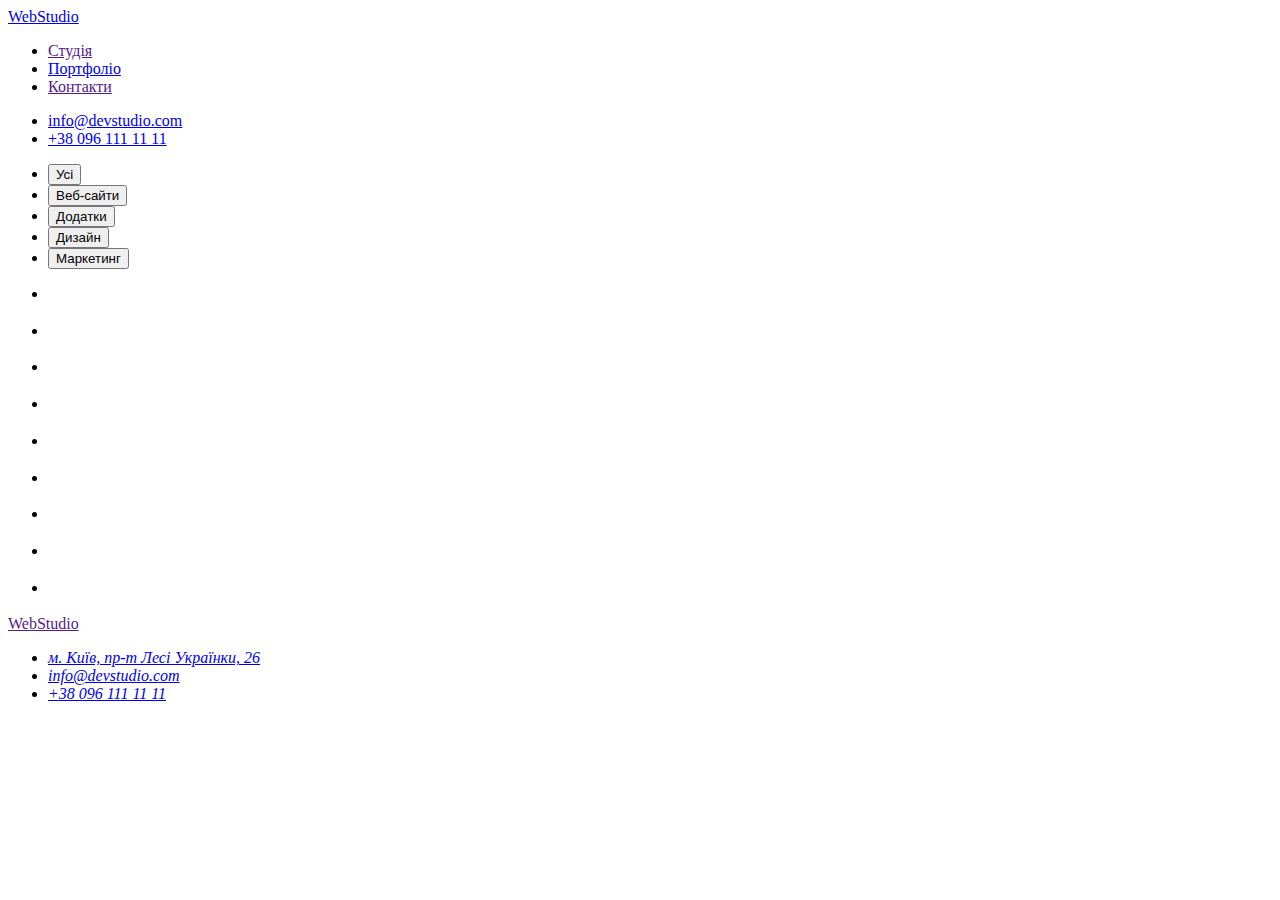
==== portfolio.html @ 95bd76e8 "Портфолио" ====
<!DOCTYPE html>
<html lang="uk">
  <head>
    <meta charset="UTF-8" />
    <meta http-equiv="X-UA-Compatible" content="IE=edge" />
    <meta name="viewport" content="width=device-width, initial-scale=1.0" />
    <title>homework-2</title>
  </head>

  <body>
    <header>
      <nav>
        <a href="./index.html">WebStudio</a>
        <ul>
          <li><a href="">Студія</a></li>
          <li><a href="./portfolio.html">Портфоліо</a></li>
          <li><a href="">Контакти</a></li>
        </ul>
      </nav>
      <ul>
        <li><a href="maito:info@devstudio.com">info@devstudio.com</a></li>
        <li><a href="tel:+380961111111">+38 096 111 11 11</a></li>
      </ul>
    </header>
    <main>
      <!-- Портфоліо -->
      <h2 hidden>portfolio</h2>
      <ul>
        <li><button type="button">Усі</button></li>
        <li><button type="button">Веб-сайти</button></li>
        <li><button type="button">Додатки</button></li>
        <li><button type="button">Дизайн</button></li>
        <li><button type="button">Маркетинг</button></li>
      </ul>
      <section>
        <ul>
            <li>
                <img src="" alt="">
                <h3></h3>
                <p></p>
            </li>
            <li>
                <img src="" alt="">
                <h3></h3>
                <p></p>
            </li>
            <li>
                <img src="" alt="">
                <h3></h3>
                <p></p>
            </li>
            <li>
                <img src="" alt="">
                <h3></h3>
                <p></p>
            </li>
            <li>
                <img src="" alt="">
                <h3></h3>
                <p></p>
            </li>
            <li>
                <img src="" alt="">
                <h3></h3>
                <p></p>
            </li>
            <li>
                <img src="" alt="">
                <h3></h3>
                <p></p>
            </li>
            <li>
                <img src="" alt="">
                <h3></h3>
                <p></p>
            </li>
            <li>
                <img src="" alt="">
                <h3></h3>
                <p></p>
            </li>
        </ul>
      </section>
    </main>
    <!-- Footer -->
    <footer>
      <a href="">WebStudio</a>
      <address>
        <ul>
          <li>
            <a
              href="https://goo.gl/maps/Hmn2vppueY355Frk7"
              target="_blank"
              rel="noreferrer noopener nofollow"
            >
              м. Київ, пр-т Лесі Українки, 26</a
            >
          </li>
          <li><a href="maito:info@devstudio.com">info@devstudio.com</a></li>
          <li><a href="tel:+380961111111">+38 096 111 11 11</a></li>
        </ul>
      </address>
    </footer>
  </body>
</html>
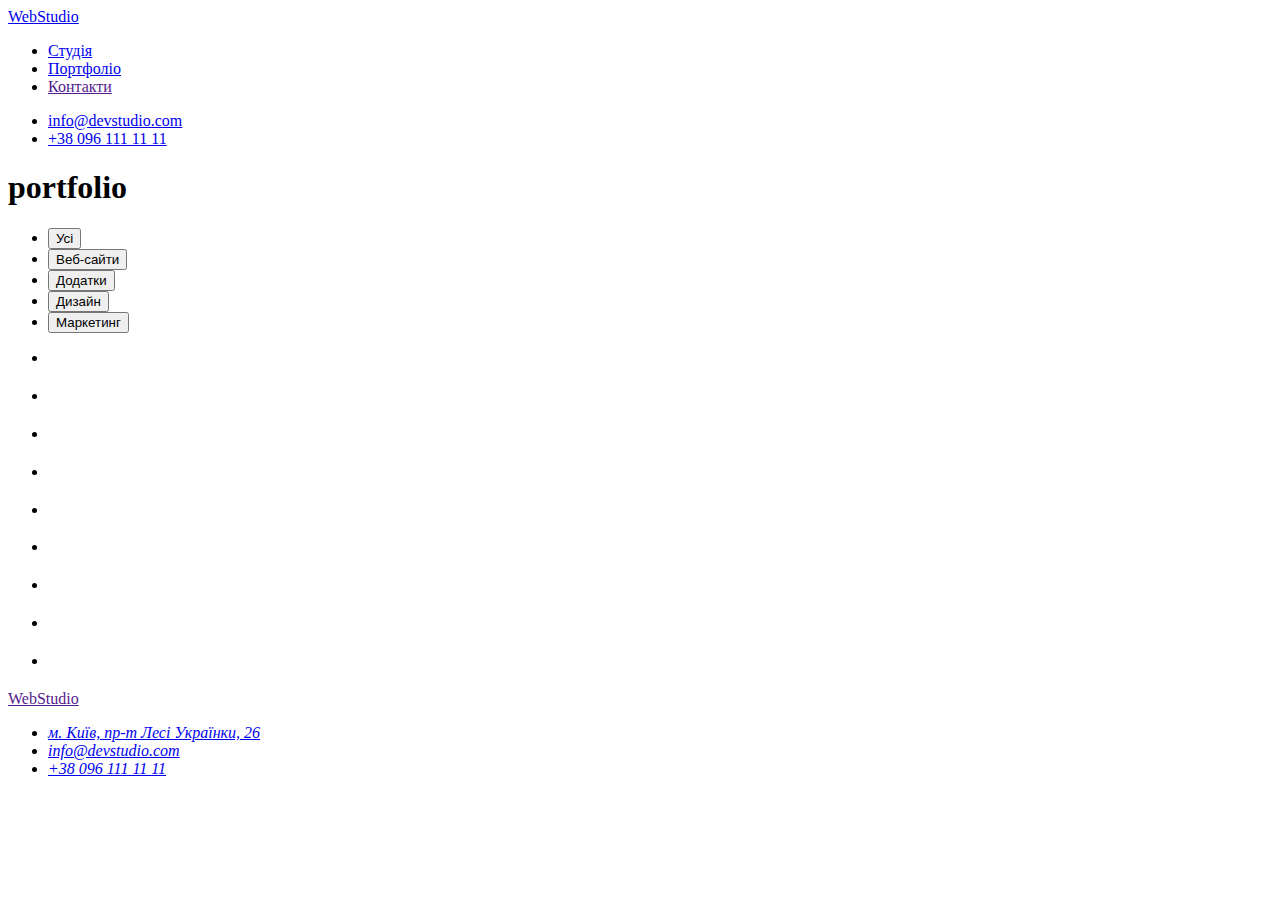
==== commit f0a09112: "класи" ====
--- a/portfolio.html
+++ b/portfolio.html
@@ -12,7 +12,7 @@
       <nav>
         <a href="./index.html">WebStudio</a>
         <ul>
-          <li><a href="">Студія</a></li>
+          <li><a href="./index.html">Студія</a></li>
           <li><a href="./portfolio.html">Портфоліо</a></li>
           <li><a href="">Контакти</a></li>
         </ul>
@@ -24,61 +24,61 @@
     </header>
     <main>
       <!-- Портфоліо -->
-      <h2 hidden>portfolio</h2>
+      <h1 class="visually-hidden">portfolio</h1>
       <ul>
-        <li><button type="button">Усі</button></li>
-        <li><button type="button">Веб-сайти</button></li>
-        <li><button type="button">Додатки</button></li>
-        <li><button type="button">Дизайн</button></li>
-        <li><button type="button">Маркетинг</button></li>
+        <li><button class="portfolio-button" type="button">Усі</button></li>
+        <li><button class="portfolio-button" type="button">Веб-сайти</button></li>
+        <li><button class="portfolio-button" type="button">Додатки</button></li>
+        <li><button class="portfolio-button" type="button">Дизайн</button></li>
+        <li><button class="portfolio-button" type="button">Маркетинг</button></li>
       </ul>
       <section>
         <ul>
-            <li>
-                <img src="" alt="">
-                <h3></h3>
-                <p></p>
-            </li>
-            <li>
-                <img src="" alt="">
-                <h3></h3>
-                <p></p>
-            </li>
-            <li>
-                <img src="" alt="">
-                <h3></h3>
-                <p></p>
-            </li>
-            <li>
-                <img src="" alt="">
-                <h3></h3>
-                <p></p>
-            </li>
-            <li>
-                <img src="" alt="">
-                <h3></h3>
-                <p></p>
-            </li>
-            <li>
-                <img src="" alt="">
-                <h3></h3>
-                <p></p>
-            </li>
-            <li>
-                <img src="" alt="">
-                <h3></h3>
-                <p></p>
-            </li>
-            <li>
-                <img src="" alt="">
-                <h3></h3>
-                <p></p>
-            </li>
-            <li>
-                <img src="" alt="">
-                <h3></h3>
-                <p></p>
-            </li>
+          <li>
+            <img src="" alt="" />
+            <h2></h2>
+            <p></p>
+          </li>
+          <li>
+            <img src="" alt="" />
+            <h2></h2>
+            <p></p>
+          </li>
+          <li>
+            <img src="" alt="" />
+            <h2></h2>
+            <p></p>
+          </li>
+          <li>
+            <img src="" alt="" />
+            <h2></h2>
+            <p></p>
+          </li>
+          <li>
+            <img src="" alt="" />
+            <h2></h2>
+            <p></p>
+          </li>
+          <li>
+            <img src="" alt="" />
+            <h2></h2>
+            <p></p>
+          </li>
+          <li>
+            <img src="" alt="" />
+            <h2></h2>
+            <p></p>
+          </li>
+          <li>
+            <img src="" alt="" />
+            <h2></h2>
+            <p></p>
+          </li>
+          <li>
+            <img src="" alt="" />
+            <h2></h2>
+            <p></p>
+          </li>
         </ul>
       </section>
     </main>
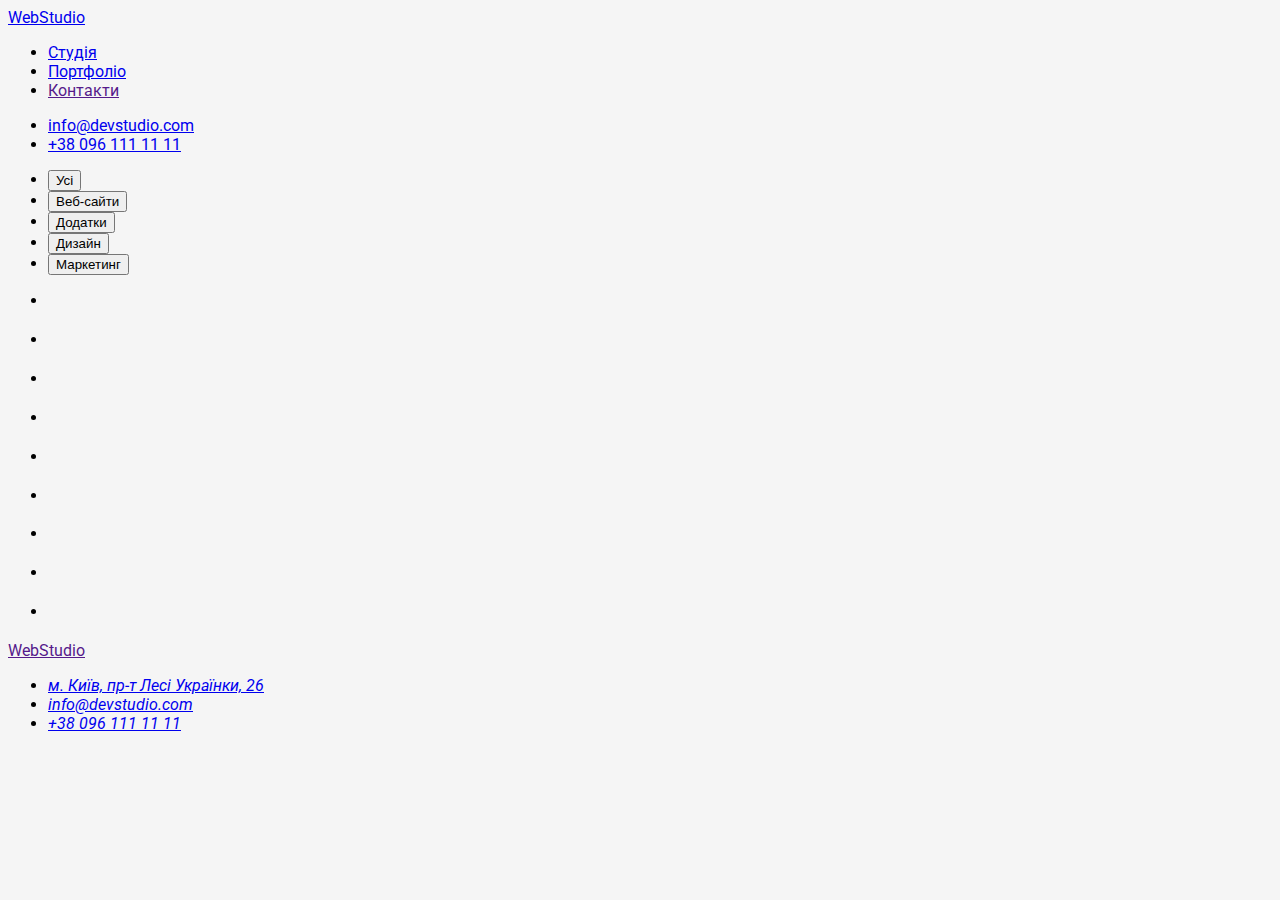
==== commit c42262d0: "стилізація" ====
--- a/portfolio.html
+++ b/portfolio.html
@@ -1,11 +1,16 @@
 <!DOCTYPE html>
 <html lang="uk">
-  <head>
-    <meta charset="UTF-8" />
-    <meta http-equiv="X-UA-Compatible" content="IE=edge" />
-    <meta name="viewport" content="width=device-width, initial-scale=1.0" />
-    <title>homework-2</title>
-  </head>
+<head>
+  <meta charset="UTF-8" />
+  <meta http-equiv="X-UA-Compatible" content="IE=edge" />
+  <meta name="viewport" content="width=device-width, initial-scale=1.0" />
+  <title>homework-2</title>
+  <link rel="preconnect" href="https://fonts.googleapis.com">
+  <link rel="preconnect" href="https://fonts.gstatic.com" crossorigin>
+  <link href="https://fonts.googleapis.com/css2?family=Raleway:wght@700&family=Roboto:wght@400;500;700;900&display=swap"
+    rel="stylesheet">
+    <link rel="stylesheet" href="./css/style.css">
+</head>
 
   <body>
     <header>
--- a/css/style.css
+++ b/css/style.css
@@ -0,0 +1,95 @@
+/*Головний колір тексту #212121 */
+/*Білий колір #FFFFFF */
+/*Другорядний колір тексту #757575 */
+/*Кнопка,Web,фокус+ховер #2196F3 */
+/*Підвал контакти  rgba(255, 255, 255, 0.6) */
+
+
+:root {
+    --main-color-text:#212121;
+    --second-color-text:#757575;
+    --colors-style: #2196F3;
+    --background-color-main: #F5F5F5;
+    --background-color-hero: #2F303A;
+    --background-color-team: #F5F4FA;
+    --background-color-header: #FFFFFF;
+}
+
+/* General styles */
+body {
+    font-family: 'Roboto', sans-serif;
+    background-color: var(--background-color-main)
+   }
+
+.link{
+     text-decoration: none;
+}
+.list {
+    list-style: none;
+}
+.visually-hidden {
+    position: absolute;
+      white-space: nowrap;
+      width: 1px;
+      height: 1px;
+      overflow: hidden;
+      border: 0;
+      padding: 0;
+      clip: rect(0 0 0 0);
+      clip-path: inset(50%);
+      margin: -1px;
+}
+
+
+
+/* header styles */
+.header-page {
+    background-color: #FFFFFF;
+}
+  .header-logo-studio {
+        font-family: 'Raleway';
+        font-weight: 700;
+        font-size: 26px;
+        line-height: 31px;
+        letter-spacing: 0.03em;
+        color: #000000;
+    }
+.header-logo-web {
+    font-family: 'Raleway';
+    font-weight: 700;
+    font-size: 26px;
+    line-height: 31px;
+    letter-spacing: 0.03em;
+    color: var(--colors-style);
+    }
+  
+.header-list-link {
+    font-weight: 500;
+    font-size: 14px;
+    line-height: calc(16 / 14);
+    letter-spacing: 0.02em;
+    color: var(--main-color-text);
+}
+.header-list-link:hover,
+.header-list-link:focus,
+.header-contats:hover,
+.header-contats:focus {
+    color: var(--colors-style);
+}
+.header-contats {
+    font-weight: 500;
+    font-size: 14px;
+    line-height: 16px;
+    letter-spacing: 0.02em;
+    color: var(--second-color-text);
+}
+/* Hero styles*/
+.hero {
+    background-color: var(--background-color-hero);
+}
+.hero-text {
+
+}
+.hero-button {
+
+}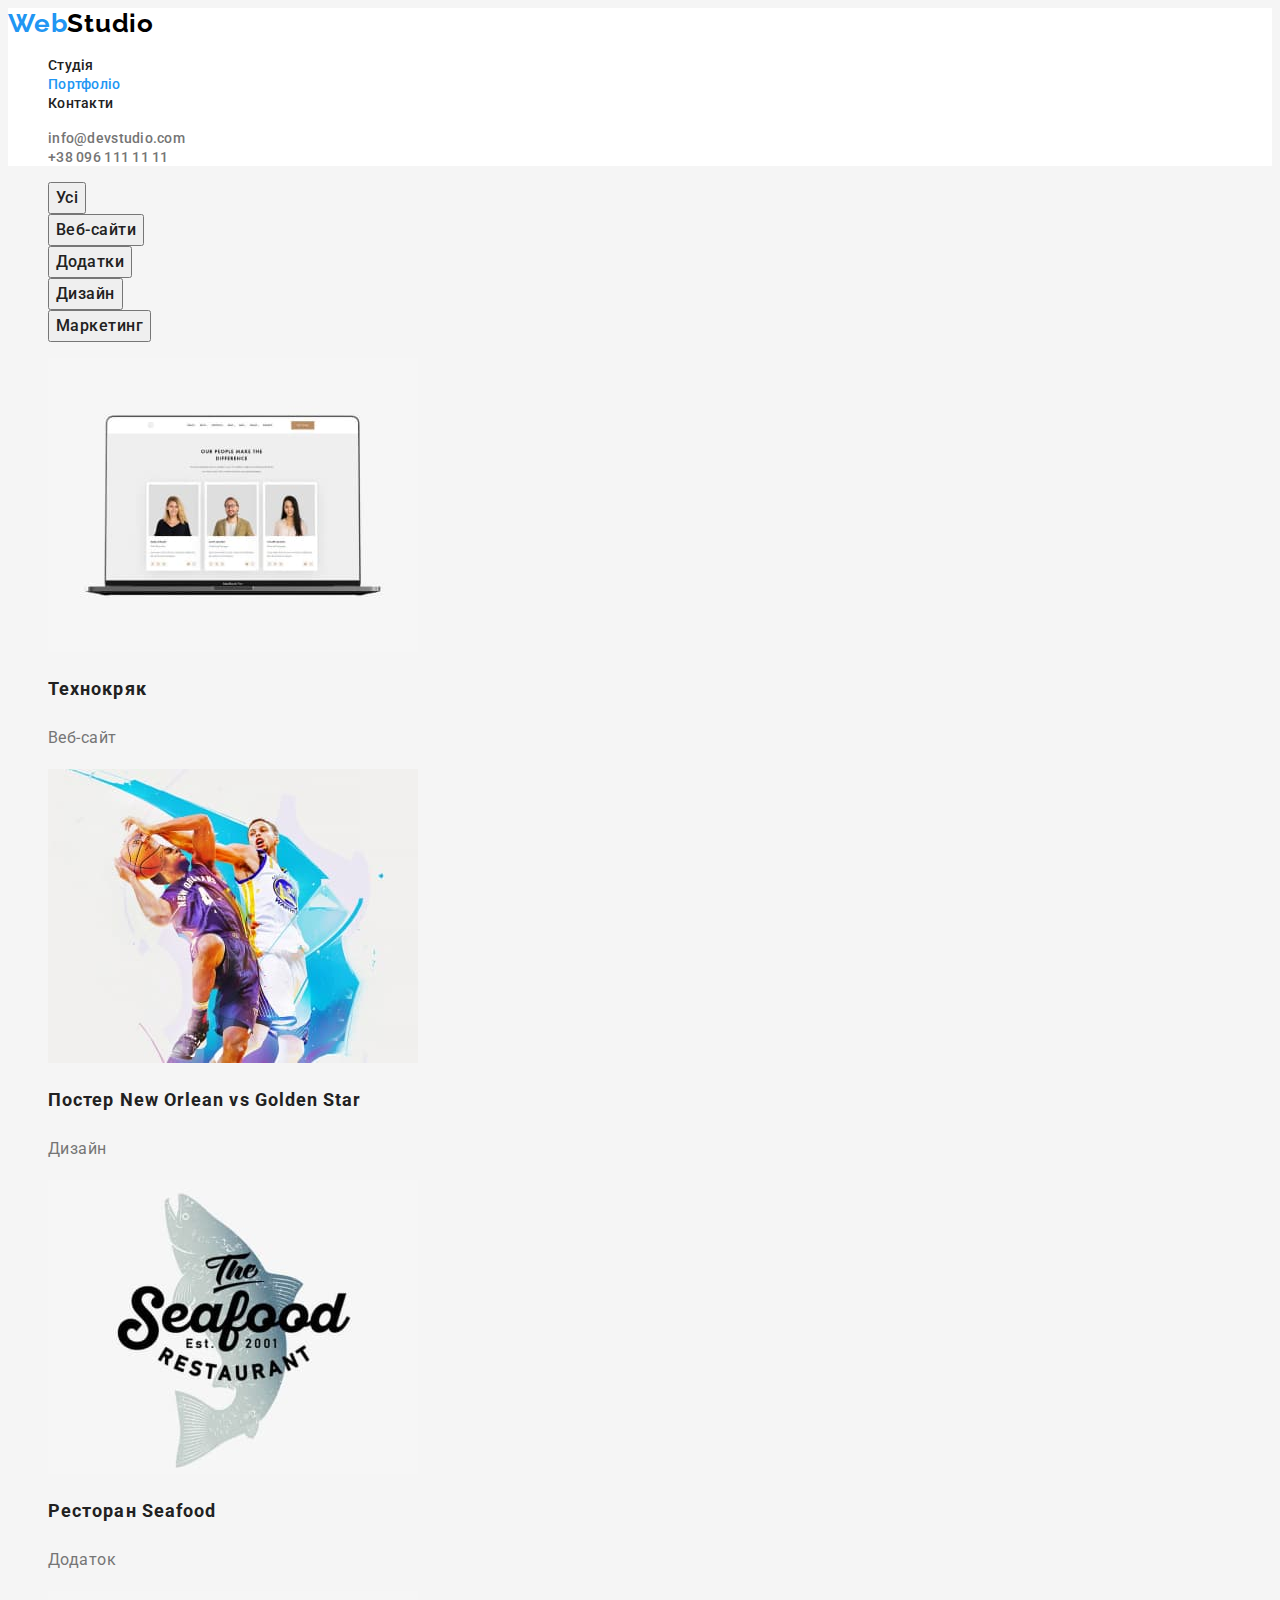
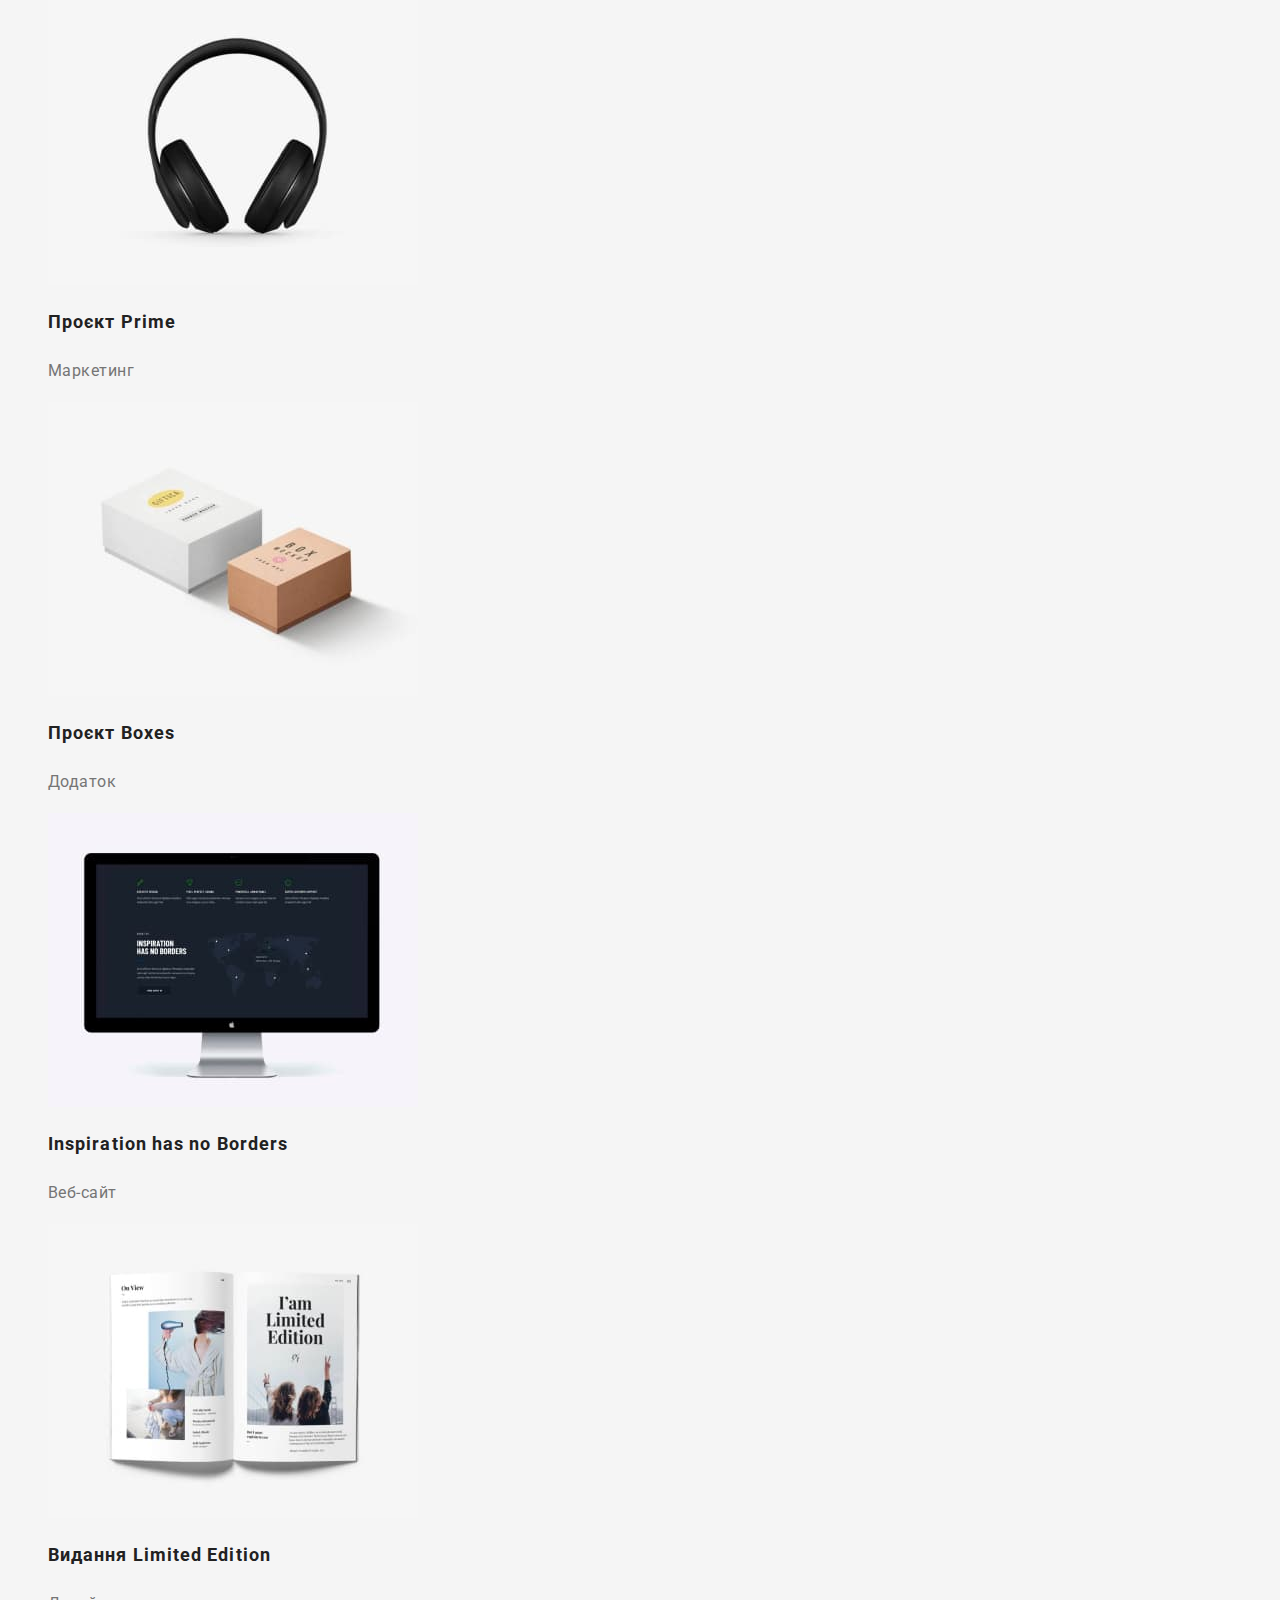
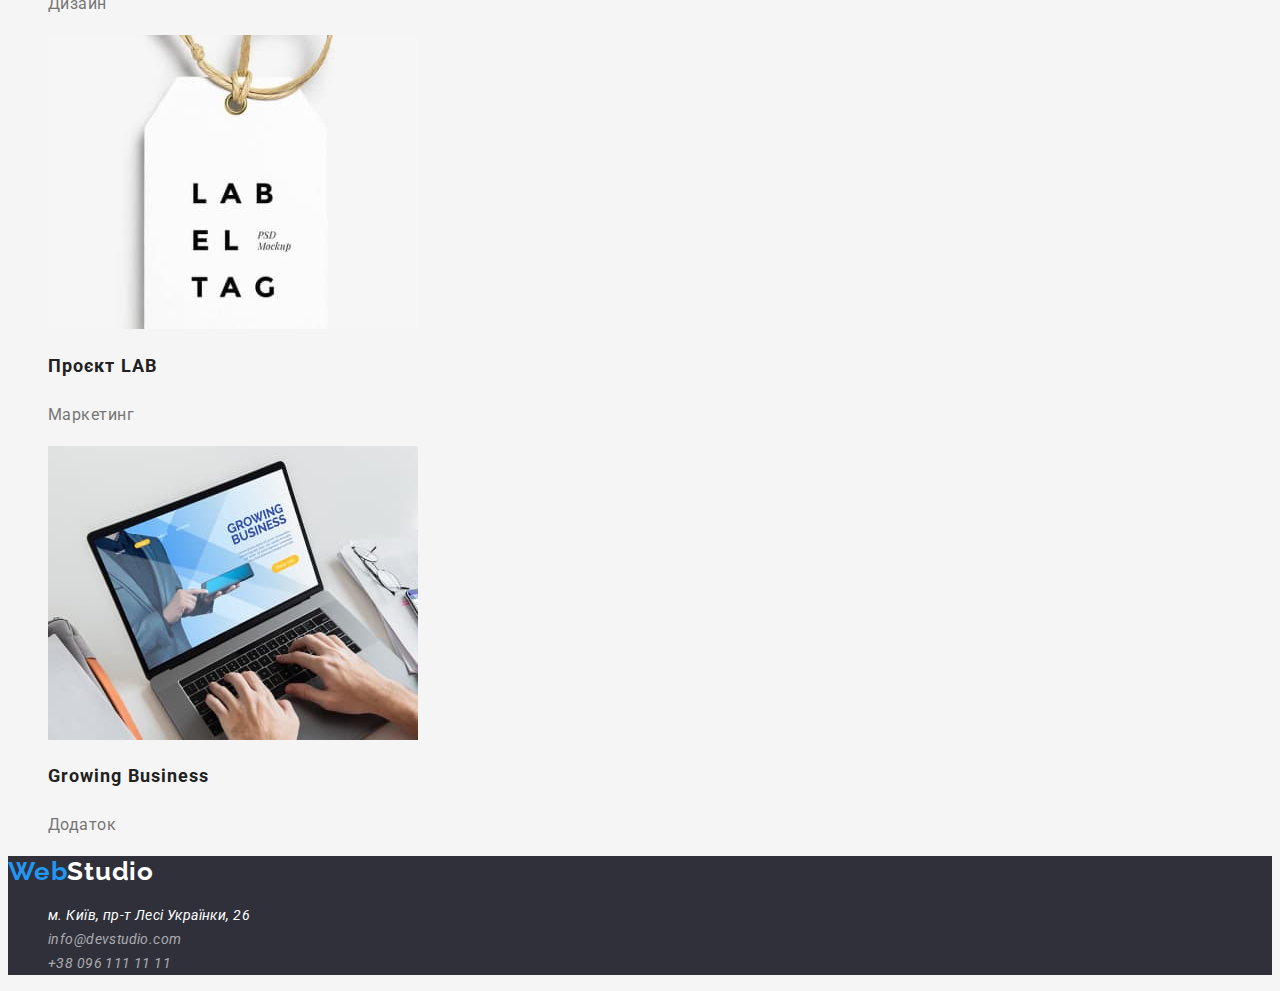
==== commit 62f0514f: "стилізація" ====
--- a/portfolio.html
+++ b/portfolio.html
@@ -1,110 +1,118 @@
 <!DOCTYPE html>
 <html lang="uk">
+
 <head>
-  <meta charset="UTF-8" />
-  <meta http-equiv="X-UA-Compatible" content="IE=edge" />
-  <meta name="viewport" content="width=device-width, initial-scale=1.0" />
+  <meta charset="UTF-8" >
+  <meta http-equiv="X-UA-Compatible" content="IE=edge" >
+  <meta name="viewport" content="width=device-width, initial-scale=1.0" >
   <title>homework-2</title>
   <link rel="preconnect" href="https://fonts.googleapis.com">
   <link rel="preconnect" href="https://fonts.gstatic.com" crossorigin>
   <link href="https://fonts.googleapis.com/css2?family=Raleway:wght@700&family=Roboto:wght@400;500;700;900&display=swap"
     rel="stylesheet">
-    <link rel="stylesheet" href="./css/style.css">
+  <link rel="stylesheet" href="./css/style.css">
 </head>
 
-  <body>
-    <header>
-      <nav>
-        <a href="./index.html">WebStudio</a>
-        <ul>
-          <li><a href="./index.html">Студія</a></li>
-          <li><a href="./portfolio.html">Портфоліо</a></li>
-          <li><a href="">Контакти</a></li>
-        </ul>
-      </nav>
-      <ul>
-        <li><a href="maito:info@devstudio.com">info@devstudio.com</a></li>
-        <li><a href="tel:+380961111111">+38 096 111 11 11</a></li>
+<body>
+  <!-- Header -->
+  <header class="header-page">
+    <nav class="header-nav">
+      <a href="./index.html" class="header-logo-web link">Web<span class="header-logo-studio">Studio</span>
+      </a>
+      <ul class="header-list list">
+        <li class="header-list-item">
+          <a class="header-list-link link" href="./index.html">Студія</a>
+        </li>
+        <li class="header-list-item">
+          <a class="header-list-link link current" href="./portfolio.html">Портфоліо</a>
+        </li>
+        <li class="header-list-item">
+          <a class="header-list-link link" href="">Контакти</a>
+        </li>
       </ul>
-    </header>
-    <main>
-      <!-- Портфоліо -->
-      <h1 class="visually-hidden">portfolio</h1>
-      <ul>
-        <li><button class="portfolio-button" type="button">Усі</button></li>
-        <li><button class="portfolio-button" type="button">Веб-сайти</button></li>
-        <li><button class="portfolio-button" type="button">Додатки</button></li>
-        <li><button class="portfolio-button" type="button">Дизайн</button></li>
-        <li><button class="portfolio-button" type="button">Маркетинг</button></li>
+    </nav>
+    <ul class="list">
+      <li class="header-list-item"><a class="header-contats link"
+          href="mailto:info@devstudio.com">info@devstudio.com</a></li>
+      <li class="header-list-item"><a class="header-contats link" href="tel:+380961111111">+38 096 111 11
+          11</a></li>
+    </ul>
+  </header>
+  <main>
+    <!-- Портфоліо -->
+    <h1 class="visually-hidden">portfolio</h1>
+    <ul class="list">
+      <li><button class="portfolio-button" type="button">Усі</button></li>
+      <li><button class="portfolio-button" type="button">Веб-сайти</button></li>
+      <li><button class="portfolio-button" type="button">Додатки</button></li>
+      <li><button class="portfolio-button" type="button">Дизайн</button></li>
+      <li><button class="portfolio-button" type="button">Маркетинг</button></li>
+    </ul>
+    <section>
+      <ul class="list">
+        <li>
+          <img src="./images/portfolio-web-crack.jpg" alt="photo on the laptop screen" width="370" >
+          <h2 class="project-list">Технокряк</h2>
+          <p class="project-title">Веб-сайт</p>
+        </li>
+        <li>
+          <img src="./images/portfolio-design-poster.jpg" alt="basketball players" width="370" >
+          <h2 class="project-list">Постер New Orlean vs Golden Star</h2>
+          <p class="project-title">Дизайн</p>
+        </li>
+        <li>
+          <img src="./images/portfolio-addition-seafood.jpg" alt="restaurant logo" width="370" >
+          <h2 class="project-list">Ресторан Seafood</h2>
+          <p class="project-title">Додаток</p>
+        </li>
+        <li>
+          <img src="./images/portfolio-marketing-prime.jpg" alt="headphone" width="370" >
+          <h2 class="project-list">Проєкт Prime</h2>
+          <p class="project-title">Маркетинг</p>
+        </li>
+        <li>
+          <img src="./images/portfolio-addition-boxes.jpg" alt="small boxes" width="370" >
+          <h2 class="project-list">Проєкт Boxes</h2>
+          <p class="project-title">Додаток</p>
+        </li>
+        <li>
+          <img src="./images/portfolio-web-borders.jpg" alt="photo of the world map on the monitor" width="370" >
+          <h2 class="project-list">Inspiration has no Borders</h2>
+          <p class="project-title">Веб-сайт</p>
+        </li>
+        <li>
+          <img src="./images/portfolio-design-book.jpg" alt="open book" width="370" >
+          <h2 class="project-list">Видання Limited Edition</h2>
+          <p class="project-title">Дизайн</p>
+        </li>
+        <li>
+          <img src="./images/portfolio-marketing-lab.jpg" alt="tag layout" width="370" >
+          <h2 class="project-list">Проєкт LAB</h2>
+          <p class="project-title">Маркетинг</p>
+        </li>
+        <li>
+          <img src="./images/portfolio-addition-growing.jpg" alt="a man works on a laptop" width="370" >
+          <h2 class="project-list">Growing Business</h2>
+          <p class="project-title">Додаток</p>
+        </li>
       </ul>
-      <section>
-        <ul>
+    </section>
+  </main>
+  <!-- Footer -->
+  <footer class="footer-page">
+    <a href="./index.html" class="footer-logo-web link">Web<span class="footer-logo-studio">Studio</span></a>
+      <address>
+        <ul class="footer-list list">
           <li>
-            <img src="" alt="" />
-            <h2></h2>
-            <p></p>
+            <a class="footer-address link" href="https://goo.gl/maps/Hmn2vppueY355Frk7" target="_blank"
+              rel="noreferrer noopener nofollow">
+              м. Київ, пр-т Лесі Українки, 26</a>
           </li>
-          <li>
-            <img src="" alt="" />
-            <h2></h2>
-            <p></p>
-          </li>
-          <li>
-            <img src="" alt="" />
-            <h2></h2>
-            <p></p>
-          </li>
-          <li>
-            <img src="" alt="" />
-            <h2></h2>
-            <p></p>
-          </li>
-          <li>
-            <img src="" alt="" />
-            <h2></h2>
-            <p></p>
-          </li>
-          <li>
-            <img src="" alt="" />
-            <h2></h2>
-            <p></p>
-          </li>
-          <li>
-            <img src="" alt="" />
-            <h2></h2>
-            <p></p>
-          </li>
-          <li>
-            <img src="" alt="" />
-            <h2></h2>
-            <p></p>
-          </li>
-          <li>
-            <img src="" alt="" />
-            <h2></h2>
-            <p></p>
-          </li>
-        </ul>
-      </section>
-    </main>
-    <!-- Footer -->
-    <footer>
-      <a href="">WebStudio</a>
-      <address>
-        <ul>
-          <li>
-            <a
-              href="https://goo.gl/maps/Hmn2vppueY355Frk7"
-              target="_blank"
-              rel="noreferrer noopener nofollow"
-            >
-              м. Київ, пр-т Лесі Українки, 26</a
-            >
-          </li>
-          <li><a href="maito:info@devstudio.com">info@devstudio.com</a></li>
-          <li><a href="tel:+380961111111">+38 096 111 11 11</a></li>
+          <li><a class="footer-contacts link" href="mailto:info@devstudio.com">info@devstudio.com</a></li>
+          <li><a class="footer-contacts link" href="tel:+380961111111">+38 096 111 11 11</a></li>
         </ul>
       </address>
-    </footer>
-  </body>
-</html>
+  </footer>
+</body>
+
+</html>--- a/css/style.css
+++ b/css/style.css
@@ -3,22 +3,26 @@
 /*Другорядний колір тексту #757575 */
 /*Кнопка,Web,фокус+ховер #2196F3 */
 /*Підвал контакти  rgba(255, 255, 255, 0.6) */
-
+/* activ кнопки #188CE8 */
 
 :root {
     --main-color-text:#212121;
     --second-color-text:#757575;
-    --colors-style: #2196F3;
-    --background-color-main: #F5F5F5;
-    --background-color-hero: #2F303A;
-    --background-color-team: #F5F4FA;
-    --background-color-header: #FFFFFF;
+    --accent-color: #2196F3;
+    --black-color: #000000;
+    --main-white-color: #FFFFFF;
+    --second-white-color: #F5F5F5;
+    --main-bg-color: #2F303A;
+    --second-bg-color: #F5F4FA;
+    --activ: #188CE8;
+    --clear-color-text: rgba(255, 255, 255, 0.6);
 }
 
 /* General styles */
 body {
     font-family: 'Roboto', sans-serif;
-    background-color: var(--background-color-main)
+    background-color: var(--second-white-color);
+    color: var(--main-color-text);
    }
 
 .link{
@@ -27,6 +31,7 @@
 .list {
     list-style: none;
 }
+
 .visually-hidden {
     position: absolute;
       white-space: nowrap;
@@ -43,24 +48,27 @@
 
 
 /* header styles */
+.header-list-link.current {
+    color: var(--accent-color);
+}
 .header-page {
-    background-color: #FFFFFF;
+    background-color: var(--main-white-color)
 }
   .header-logo-studio {
         font-family: 'Raleway';
         font-weight: 700;
         font-size: 26px;
-        line-height: 31px;
+        line-height: calc(31 / 26);
         letter-spacing: 0.03em;
-        color: #000000;
+        color: var(--black-color);
     }
 .header-logo-web {
     font-family: 'Raleway';
     font-weight: 700;
     font-size: 26px;
-    line-height: 31px;
-    letter-spacing: 0.03em;
-    color: var(--colors-style);
+    line-height: calc(31 / 26);
+    letter-spacing: 0.03em;
+    color: var(--accent-color);
     }
   
 .header-list-link {
@@ -69,27 +77,168 @@
     line-height: calc(16 / 14);
     letter-spacing: 0.02em;
     color: var(--main-color-text);
+    
 }
 .header-list-link:hover,
 .header-list-link:focus,
 .header-contats:hover,
 .header-contats:focus {
-    color: var(--colors-style);
+    color: var(--accent-color);
 }
 .header-contats {
     font-weight: 500;
     font-size: 14px;
-    line-height: 16px;
+    line-height: calc(16 / 14);
     letter-spacing: 0.02em;
     color: var(--second-color-text);
 }
+
 /* Hero styles*/
 .hero {
-    background-color: var(--background-color-hero);
-}
-.hero-text {
-
+    background-color: var(--main-bg-color);
+}
+.hero-title {
+    font-weight: 900;
+    font-size: 44px;
+    line-height: calc(60 / 44);
+    text-align: center;
+    letter-spacing: 0.06em;
+    text-transform: uppercase;
+    color: var(--main-white-color);
+}
+.button {
+    color: var(--main-white-color);
+    background-color: var(--accent-color);
+}
+.button :focus,
+.button :hover{
+    color: var(--activ);
 }
 .hero-button {
-
+    cursor: pointer;
+
+    font-family: inherit;
+    font-weight: 700;
+    font-size: 16px;
+    line-height: calc(30 / 16);
+    display: flex;
+    align-items: center;
+    text-align: center;
+    letter-spacing: 0.06em;
+}
+/* features */
+.features-title {
+    font-weight: 700;
+    font-size: 14px;
+    line-height: calc(16 / 14);
+    letter-spacing: 0.03em;
+    text-transform: uppercase;
+}
+.features-title-item {
+    font-weight: 400;
+    font-size: 14px;
+    line-height: calc(24 / 14);
+    letter-spacing: 0.03em;
+    color: var(--second-color-text);
+}
+/* occupation */
+.occupation-title{
+    font-weight: 700;
+    font-size: 36px;
+    line-height: calc(42 / 36);
+    letter-spacing: 0.03em;
+    text-align: center;
+   }
+/* team */ 
+.team-title {
+    font-weight: 700;
+    font-size: 36px;
+    line-height: calc(42 / 36);
+    letter-spacing: 0.03em;
+    text-align: center;
+   }
+.team-name {
+    font-weight: 500;
+    font-size: 16px;
+    line-height: calc(19 / 16);
+    letter-spacing: 0.03em;
+    text-align: center;
+   }
+.team-item {
+    font-weight: 400;
+    font-size: 16px;
+    line-height: calc(19 / 16);
+    letter-spacing: 0.03em;
+    text-align: center;
+    color: var(--second-color-text);
+}
+/* footer */
+.footer-page {
+    background-color: var(--main-bg-color)
+}
+.footer-logo-studio {
+    font-family: 'Raleway';
+    font-weight: 700;
+    font-size: 26px;
+    line-height: calc(31 / 26);
+    letter-spacing: 0.03em;
+    color: var(--main-white-color);
+}
+.footer-logo-web {
+font-family: 'Raleway';
+font-weight: 700;
+font-size: 26px;
+line-height: calc(31 / 26);
+letter-spacing: 0.03em;
+color: var(--accent-color);
+} 
+.footer-address {
+    font-weight: 400;
+    font-size: 14px;
+    line-height: calc(24 / 14);
+    letter-spacing: 0.03em;
+    color: var(--main-white-color)
+}
+.footer-contacts {
+    font-weight: 400;
+    font-size: 14px;
+    line-height: calc(24 / 14);
+    letter-spacing: 0.03em;
+    color: var(--clear-color-text);
+}
+.footer-address:hover,
+.footer-address:focus,
+.footer-contacts:hover,
+.footer-contacts:focus {
+    color: var(--accent-color);
+}
+
+/* Портфоліо*************************************************** */
+.portfolio-button:hover,
+.portfolio-button:focus {
+    color: var(--main-white-color);
+    background-color: var(--accent-color);
+}
+.portfolio-button {
+    cursor: pointer;
+
+    font-family: inherit;
+    font-weight: 500;
+    font-size: 16px;
+    line-height: calc(26 / 16);
+    letter-spacing: 0.03em;
+    color: var(--main-color-text);
+}
+.project-list {
+    font-weight: 700;
+    font-size: 18px;
+    line-height: calc(36 / 18);
+    letter-spacing: 0.06em;
+  }
+.project-title {
+    font-weight: 400;
+    font-size: 16px;
+    line-height: calc(30 / 16);
+    letter-spacing: 0.03em;
+    color: var(--second-color-text);
 }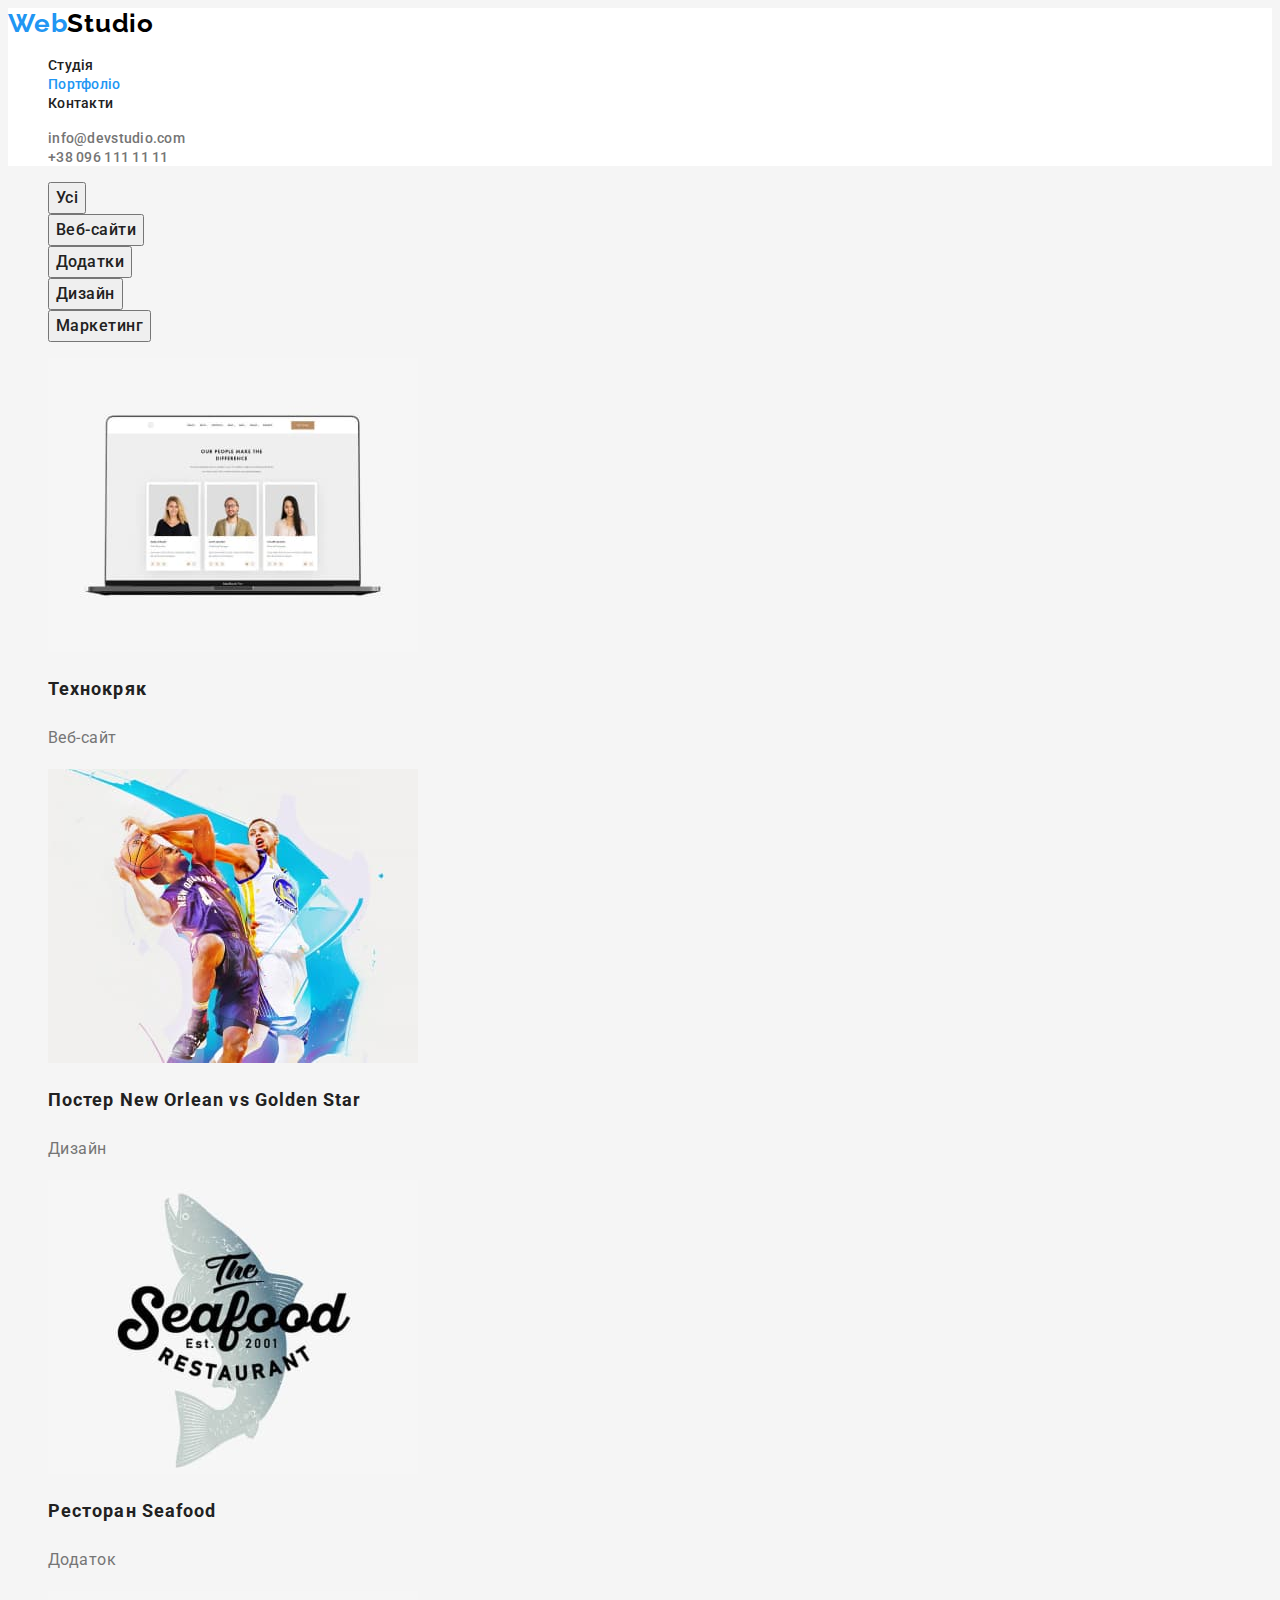
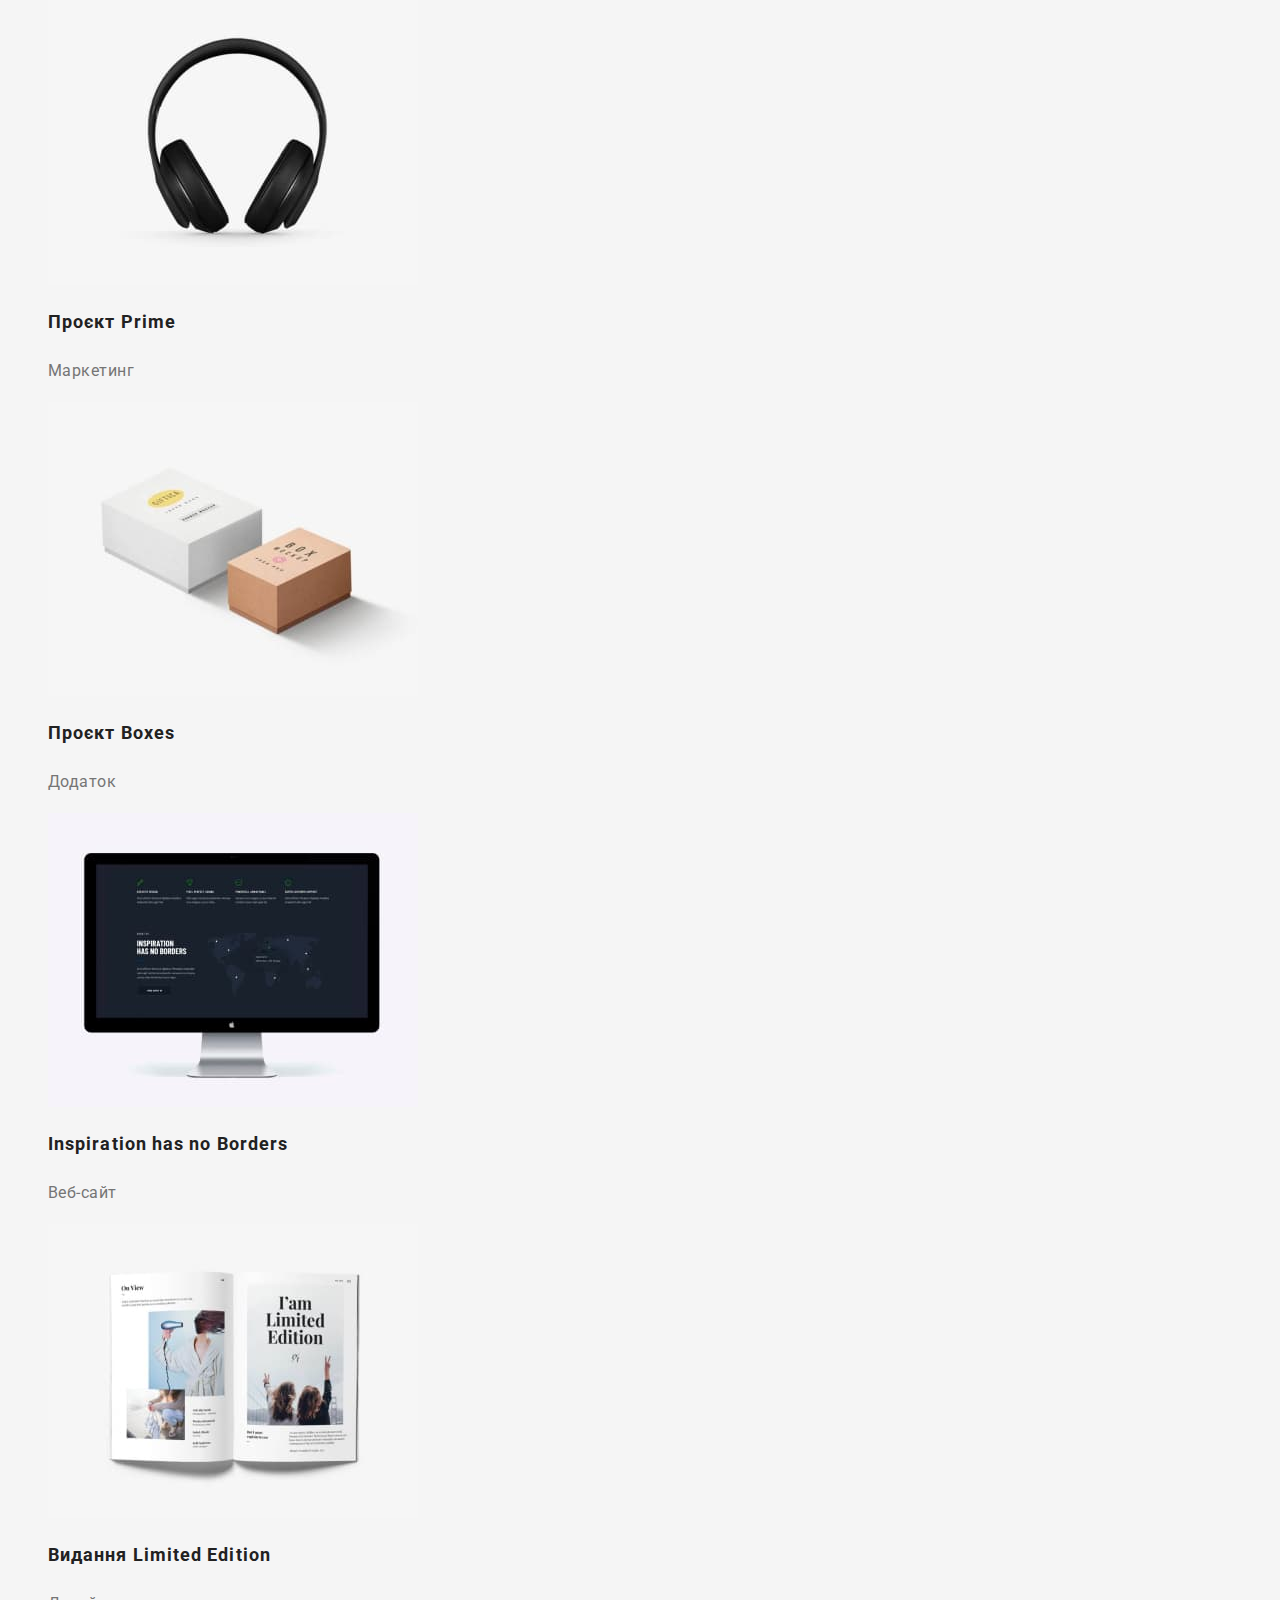
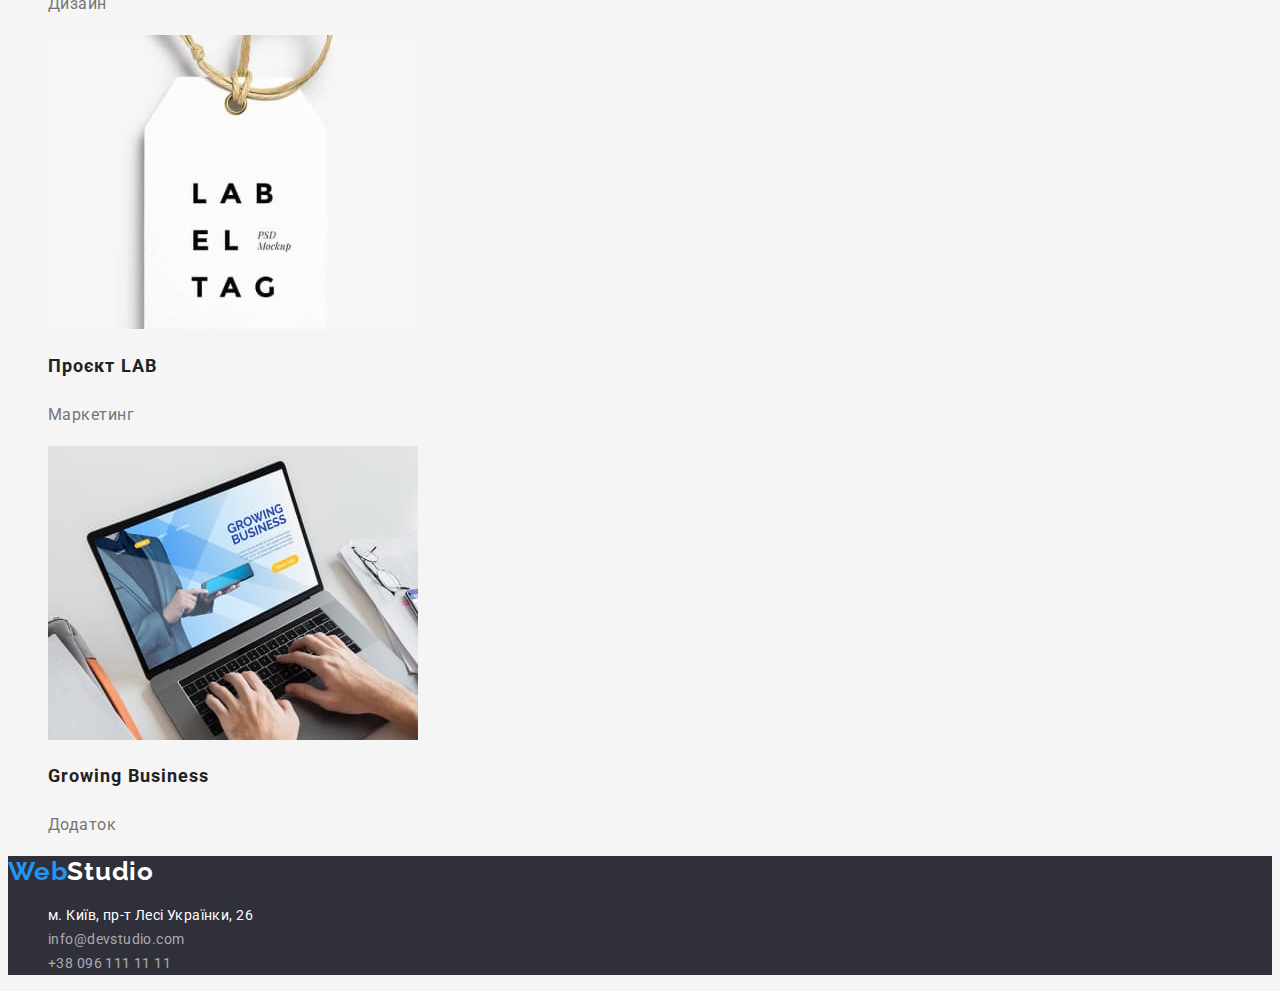
==== commit 840de205: "стилізація" ====
--- a/portfolio.html
+++ b/portfolio.html
@@ -2,9 +2,9 @@
 <html lang="uk">
 
 <head>
-  <meta charset="UTF-8" >
-  <meta http-equiv="X-UA-Compatible" content="IE=edge" >
-  <meta name="viewport" content="width=device-width, initial-scale=1.0" >
+  <meta charset="UTF-8">
+  <meta http-equiv="X-UA-Compatible" content="IE=edge">
+  <meta name="viewport" content="width=device-width, initial-scale=1.0">
   <title>homework-2</title>
   <link rel="preconnect" href="https://fonts.googleapis.com">
   <link rel="preconnect" href="https://fonts.gstatic.com" crossorigin>
@@ -41,57 +41,58 @@
   <main>
     <!-- Портфоліо -->
     <h1 class="visually-hidden">portfolio</h1>
-    <ul class="list">
-      <li><button class="portfolio-button" type="button">Усі</button></li>
-      <li><button class="portfolio-button" type="button">Веб-сайти</button></li>
-      <li><button class="portfolio-button" type="button">Додатки</button></li>
-      <li><button class="portfolio-button" type="button">Дизайн</button></li>
-      <li><button class="portfolio-button" type="button">Маркетинг</button></li>
-    </ul>
     <section>
       <ul class="list">
+        <li><button class="portfolio-button" type="button">Усі</button></li>
+        <li><button class="portfolio-button" type="button">Веб-сайти</button></li>
+        <li><button class="portfolio-button" type="button">Додатки</button></li>
+        <li><button class="portfolio-button" type="button">Дизайн</button></li>
+        <li><button class="portfolio-button" type="button">Маркетинг</button></li>
+      </ul>
+      <!-- картки -->
+      <ul class="list">
         <li>
-          <img src="./images/portfolio-web-crack.jpg" alt="photo on the laptop screen" width="370" >
+          <img src="./images/portfolio-web-crack.jpg" alt="photo on the laptop screen" width="370">
           <h2 class="project-list">Технокряк</h2>
           <p class="project-title">Веб-сайт</p>
         </li>
         <li>
-          <img src="./images/portfolio-design-poster.jpg" alt="basketball players" width="370" >
+          <img src="./images/portfolio-design-poster.jpg" alt="basketball players" width="370">
           <h2 class="project-list">Постер New Orlean vs Golden Star</h2>
           <p class="project-title">Дизайн</p>
         </li>
         <li>
-          <img src="./images/portfolio-addition-seafood.jpg" alt="restaurant logo" width="370" >
+          <img src="./images/portfolio-addition-seafood.jpg" alt="restaurant logo" width="370">
           <h2 class="project-list">Ресторан Seafood</h2>
           <p class="project-title">Додаток</p>
         </li>
         <li>
-          <img src="./images/portfolio-marketing-prime.jpg" alt="headphone" width="370" >
+          <img src="./images/portfolio-marketing-prime.jpg" alt="headphone" width="370">
           <h2 class="project-list">Проєкт Prime</h2>
           <p class="project-title">Маркетинг</p>
         </li>
         <li>
-          <img src="./images/portfolio-addition-boxes.jpg" alt="small boxes" width="370" >
+          <img src="./images/portfolio-addition-boxes.jpg" alt="small boxes" width="370">
           <h2 class="project-list">Проєкт Boxes</h2>
           <p class="project-title">Додаток</p>
         </li>
         <li>
-          <img src="./images/portfolio-web-borders.jpg" alt="photo of the world map on the monitor" width="370" >
+          <img src="./images/portfolio-web-borders.jpg" alt="photo of the world map on the monitor" width="370">
           <h2 class="project-list">Inspiration has no Borders</h2>
           <p class="project-title">Веб-сайт</p>
         </li>
         <li>
-          <img src="./images/portfolio-design-book.jpg" alt="open book" width="370" >
+          <img src="./images/portfolio-design-book.jpg" alt="open book" width="370">
           <h2 class="project-list">Видання Limited Edition</h2>
           <p class="project-title">Дизайн</p>
         </li>
         <li>
-          <img src="./images/portfolio-marketing-lab.jpg" alt="tag layout" width="370" >
+          <img src="./images/portfolio-marketing-lab.jpg" alt="tag layout" width="370">
           <h2 class="project-list">Проєкт LAB</h2>
           <p class="project-title">Маркетинг</p>
         </li>
         <li>
-          <img src="./images/portfolio-addition-growing.jpg" alt="a man works on a laptop" width="370" >
+          <img src="./images/portfolio-addition-growing.jpg" alt="a man works on a laptop" width="370">
           <h2 class="project-list">Growing Business</h2>
           <p class="project-title">Додаток</p>
         </li>
@@ -101,17 +102,17 @@
   <!-- Footer -->
   <footer class="footer-page">
     <a href="./index.html" class="footer-logo-web link">Web<span class="footer-logo-studio">Studio</span></a>
-      <address>
-        <ul class="footer-list list">
-          <li>
-            <a class="footer-address link" href="https://goo.gl/maps/Hmn2vppueY355Frk7" target="_blank"
-              rel="noreferrer noopener nofollow">
-              м. Київ, пр-т Лесі Українки, 26</a>
-          </li>
-          <li><a class="footer-contacts link" href="mailto:info@devstudio.com">info@devstudio.com</a></li>
-          <li><a class="footer-contacts link" href="tel:+380961111111">+38 096 111 11 11</a></li>
-        </ul>
-      </address>
+    <address>
+      <ul class="footer-list list">
+        <li>
+          <a class="footer-address link" href="https://goo.gl/maps/Hmn2vppueY355Frk7" target="_blank"
+            rel="noreferrer noopener nofollow">
+            м. Київ, пр-т Лесі Українки, 26</a>
+        </li>
+        <li><a class="footer-contacts link" href="mailto:info@devstudio.com">info@devstudio.com</a></li>
+        <li><a class="footer-contacts link" href="tel:+380961111111">+38 096 111 11 11</a></li>
+      </ul>
+    </address>
   </footer>
 </body>
 
--- a/css/style.css
+++ b/css/style.css
@@ -135,7 +135,6 @@
     text-transform: uppercase;
 }
 .features-title-item {
-    font-weight: 400;
     font-size: 14px;
     line-height: calc(24 / 14);
     letter-spacing: 0.03em;
@@ -150,6 +149,9 @@
     text-align: center;
    }
 /* team */ 
+.team {
+    background-color: var(--second-bg-color)
+}
 .team-title {
     font-weight: 700;
     font-size: 36px;
@@ -165,7 +167,6 @@
     text-align: center;
    }
 .team-item {
-    font-weight: 400;
     font-size: 16px;
     line-height: calc(19 / 16);
     letter-spacing: 0.03em;
@@ -193,6 +194,7 @@
 color: var(--accent-color);
 } 
 .footer-address {
+    font-style: normal;
     font-weight: 400;
     font-size: 14px;
     line-height: calc(24 / 14);
@@ -200,7 +202,7 @@
     color: var(--main-white-color)
 }
 .footer-contacts {
-    font-weight: 400;
+    font-style: normal;
     font-size: 14px;
     line-height: calc(24 / 14);
     letter-spacing: 0.03em;
@@ -236,7 +238,6 @@
     letter-spacing: 0.06em;
   }
 .project-title {
-    font-weight: 400;
     font-size: 16px;
     line-height: calc(30 / 16);
     letter-spacing: 0.03em;
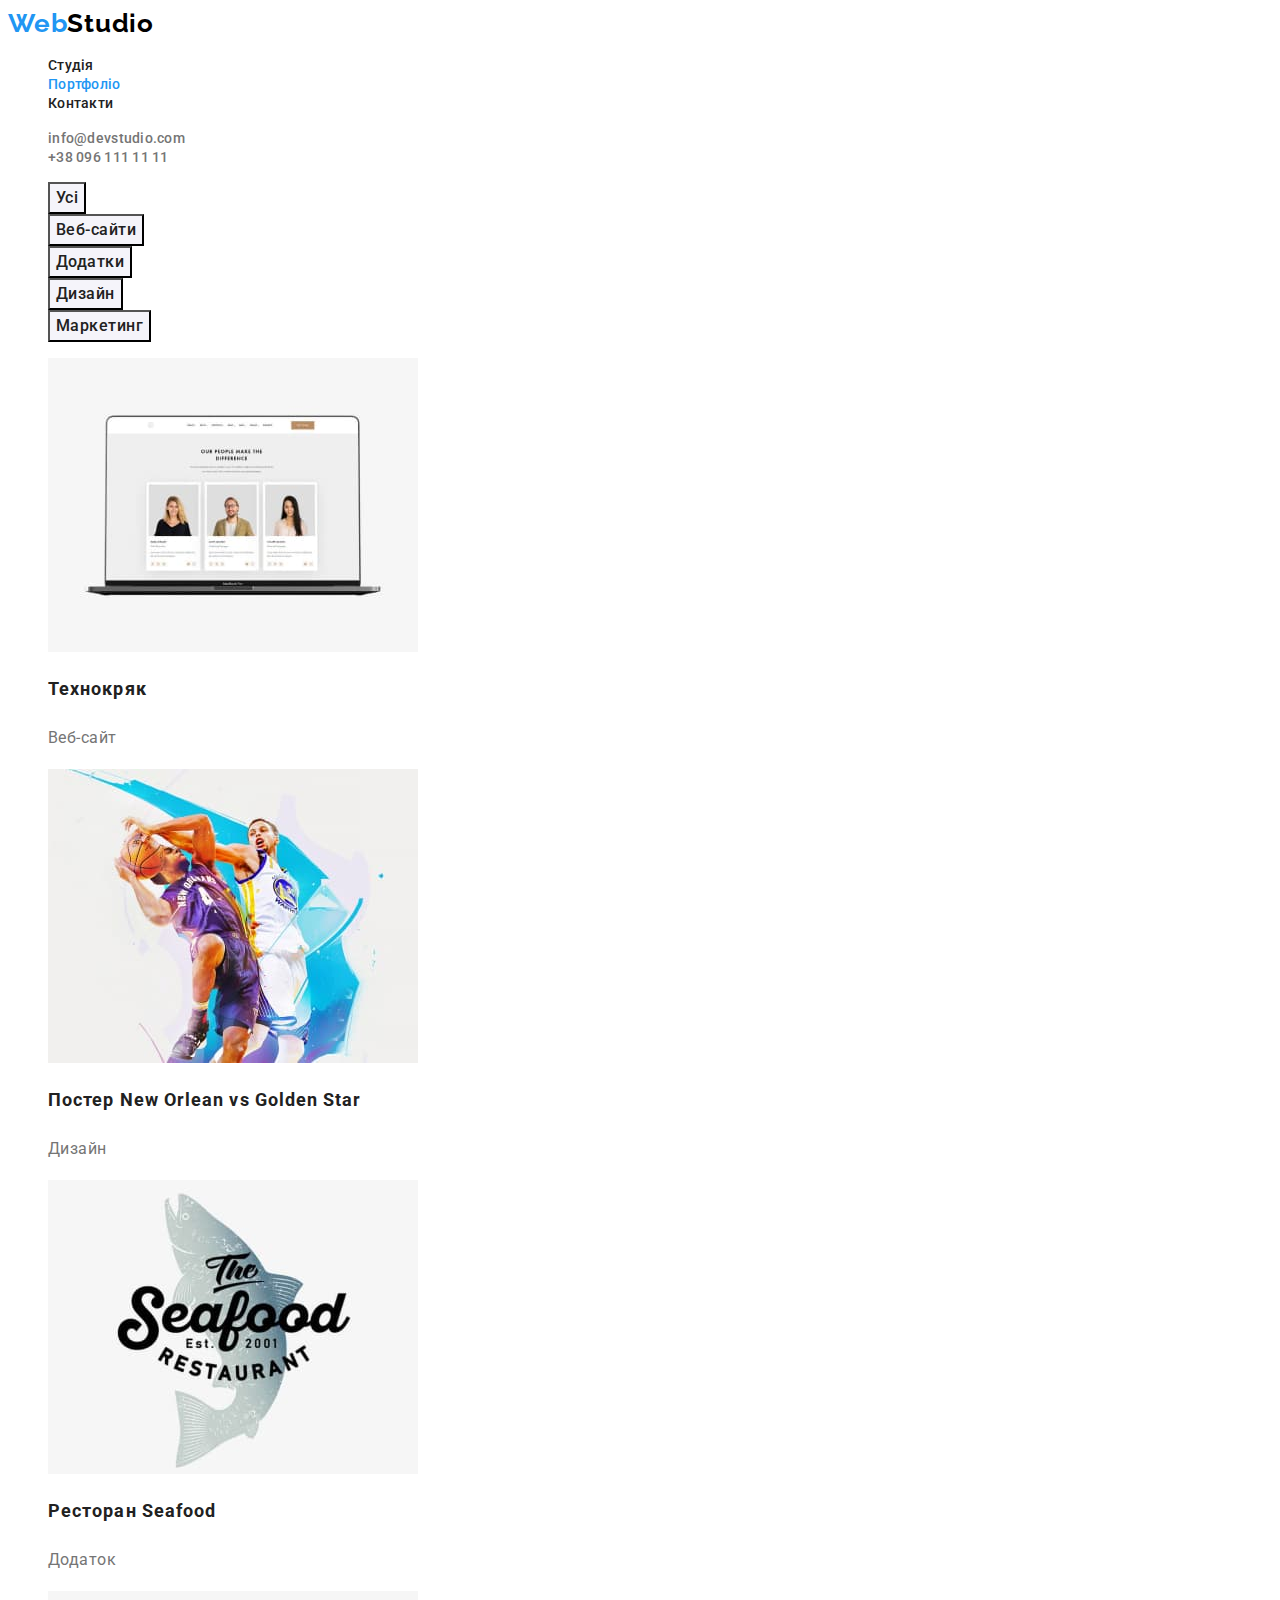
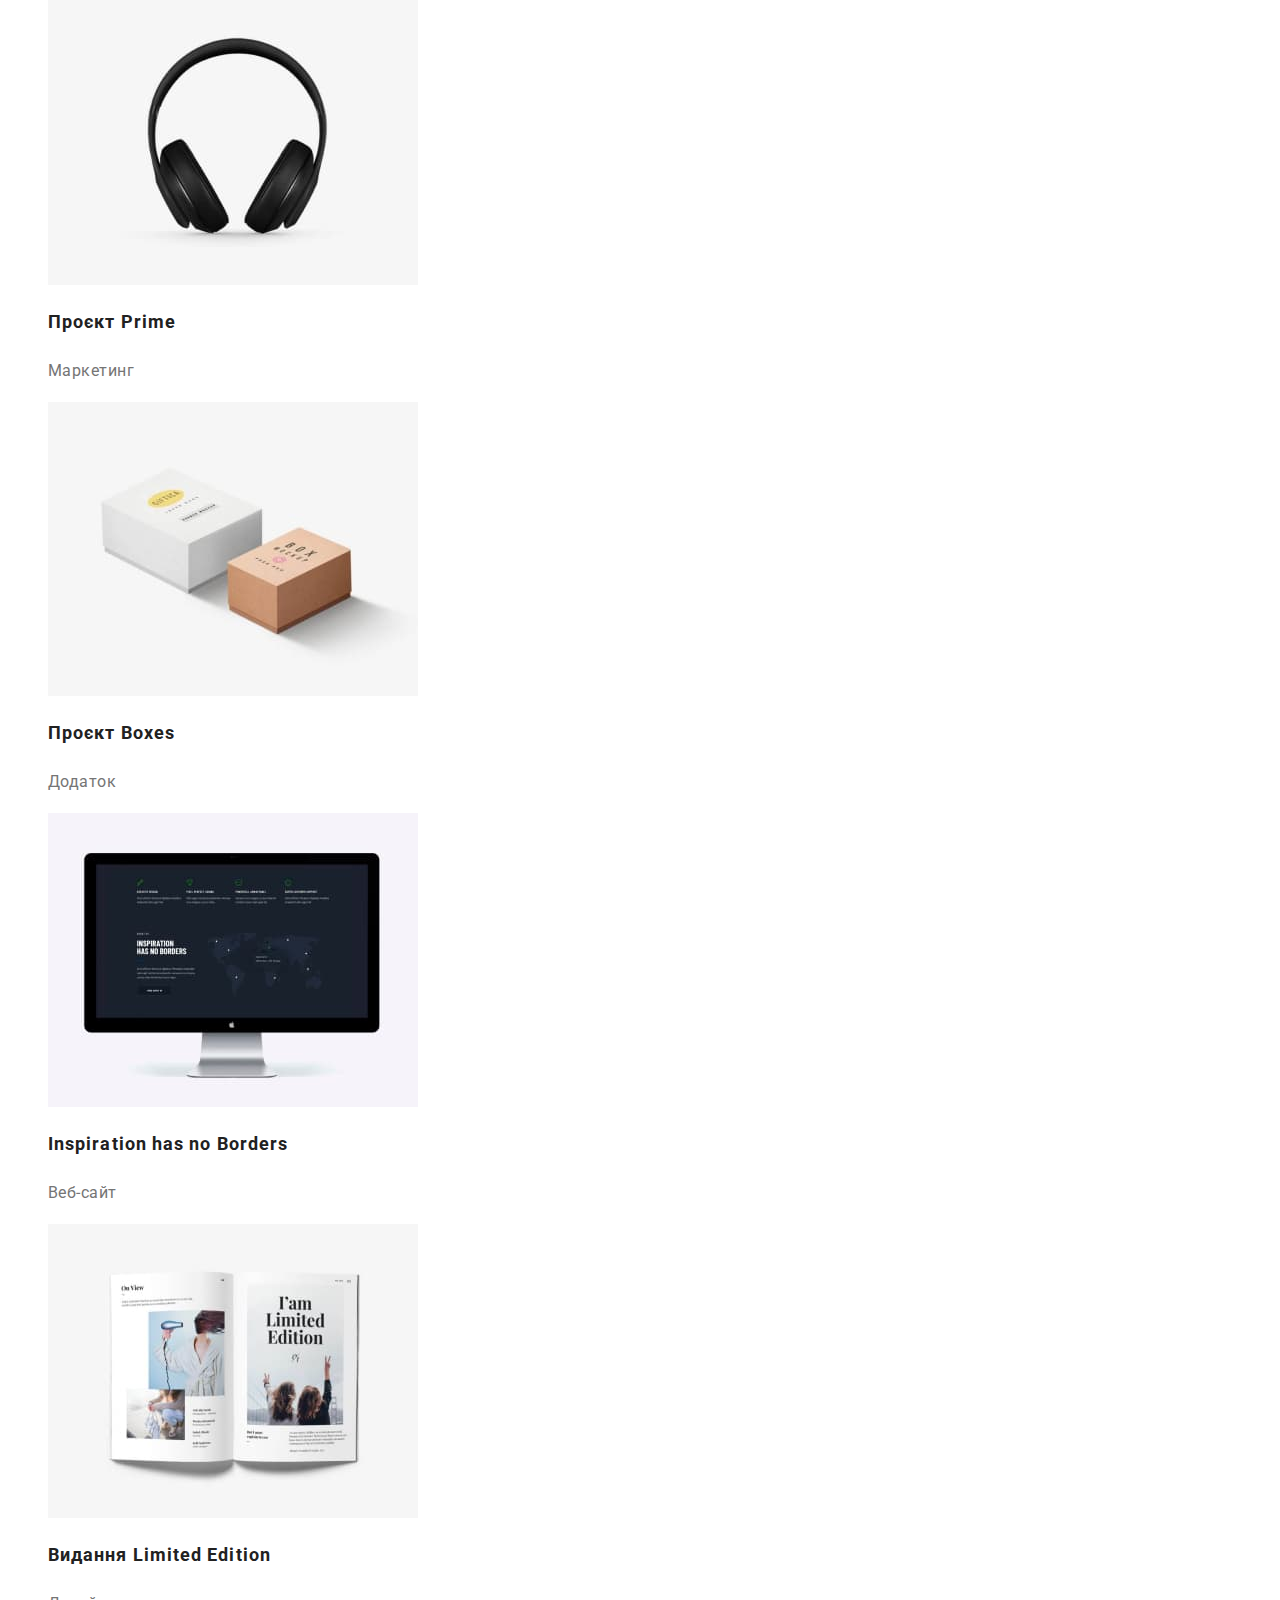
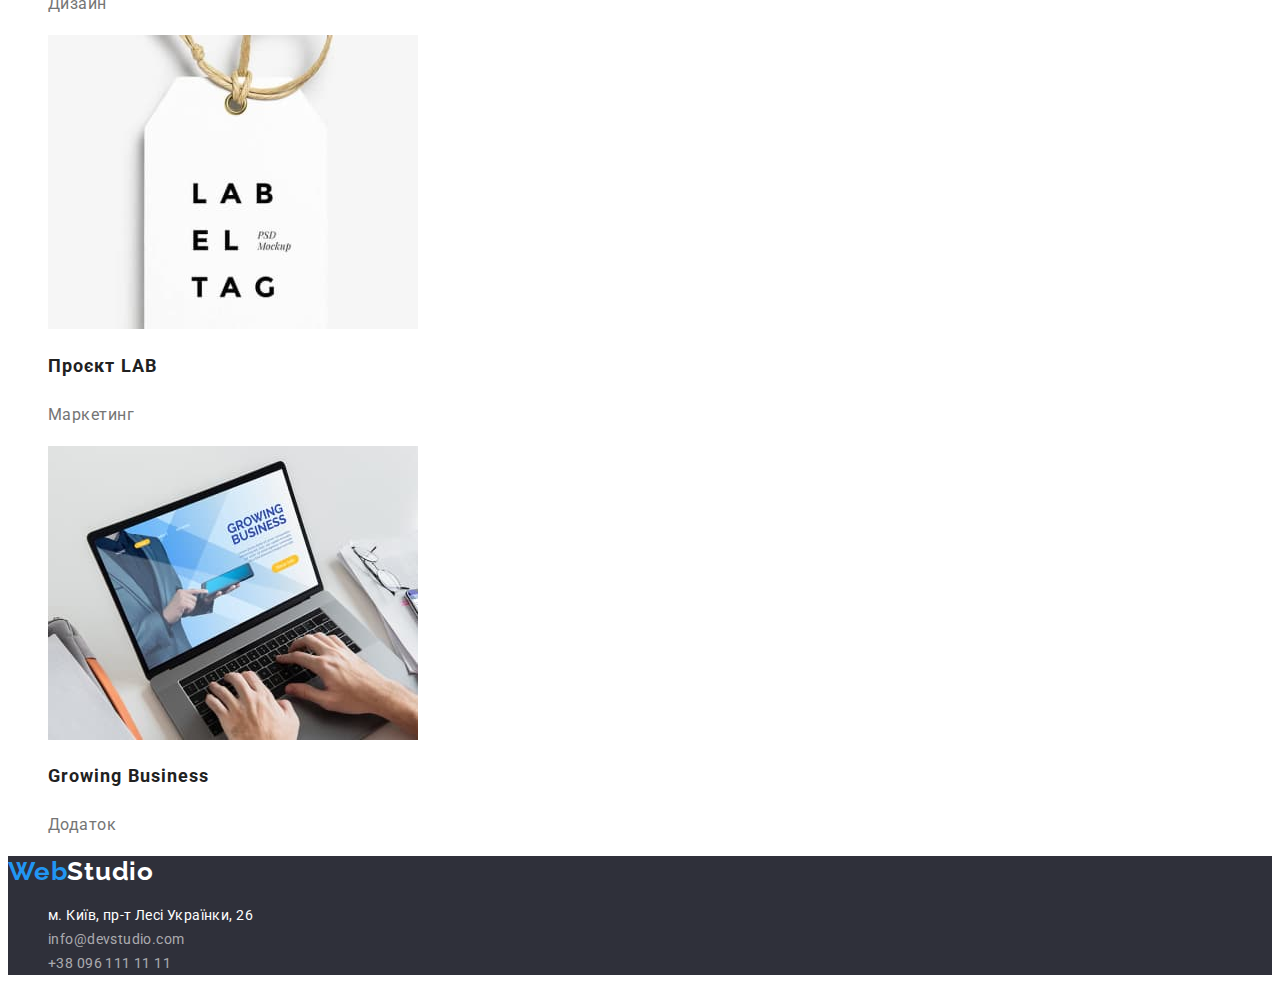
==== commit f21888c2: "виправлення помилок" ====
--- a/portfolio.html
+++ b/portfolio.html
@@ -15,7 +15,7 @@
 
 <body>
   <!-- Header -->
-  <header class="header-page">
+  <header>
     <nav class="header-nav">
       <a href="./index.html" class="header-logo-web link">Web<span class="header-logo-studio">Studio</span>
       </a>
--- a/css/style.css
+++ b/css/style.css
@@ -11,9 +11,8 @@
     --accent-color: #2196F3;
     --black-color: #000000;
     --main-white-color: #FFFFFF;
-    --second-white-color: #F5F5F5;
-    --main-bg-color: #2F303A;
-    --second-bg-color: #F5F4FA;
+    --second-bg-color: #2F303A;
+    --bg-color: #F5F4FA;
     --activ: #188CE8;
     --clear-color-text: rgba(255, 255, 255, 0.6);
 }
@@ -21,7 +20,7 @@
 /* General styles */
 body {
     font-family: 'Roboto', sans-serif;
-    background-color: var(--second-white-color);
+    background-color: var(--main-white-color);
     color: var(--main-color-text);
    }
 
@@ -51,9 +50,6 @@
 .header-list-link.current {
     color: var(--accent-color);
 }
-.header-page {
-    background-color: var(--main-white-color)
-}
   .header-logo-studio {
         font-family: 'Raleway';
         font-weight: 700;
@@ -95,7 +91,7 @@
 
 /* Hero styles*/
 .hero {
-    background-color: var(--main-bg-color);
+    background-color: var(--second-bg-color);
 }
 .hero-title {
     font-weight: 900;
@@ -106,25 +102,24 @@
     text-transform: uppercase;
     color: var(--main-white-color);
 }
-.button {
+
+.button:focus,
+.button:hover{
+    color: var(--main-white-color);
+    background-color: var(--activ);
+}
+.hero-button {
     color: var(--main-white-color);
     background-color: var(--accent-color);
-}
-.button :focus,
-.button :hover{
-    color: var(--activ);
-}
-.hero-button {
+
     cursor: pointer;
 
     font-family: inherit;
     font-weight: 700;
     font-size: 16px;
     line-height: calc(30 / 16);
-    display: flex;
-    align-items: center;
-    text-align: center;
     letter-spacing: 0.06em;
+
 }
 /* features */
 .features-title {
@@ -150,7 +145,10 @@
    }
 /* team */ 
 .team {
-    background-color: var(--second-bg-color)
+    background-color: var(--bg-color)
+}
+.team-list {
+    background-color: var(--main-white-color);
 }
 .team-title {
     font-weight: 700;
@@ -175,7 +173,7 @@
 }
 /* footer */
 .footer-page {
-    background-color: var(--main-bg-color)
+    background-color: var(--second-bg-color)
 }
 .footer-logo-studio {
     font-family: 'Raleway';
@@ -230,6 +228,7 @@
     line-height: calc(26 / 16);
     letter-spacing: 0.03em;
     color: var(--main-color-text);
+    background-color: var(--bg-color);
 }
 .project-list {
     font-weight: 700;
